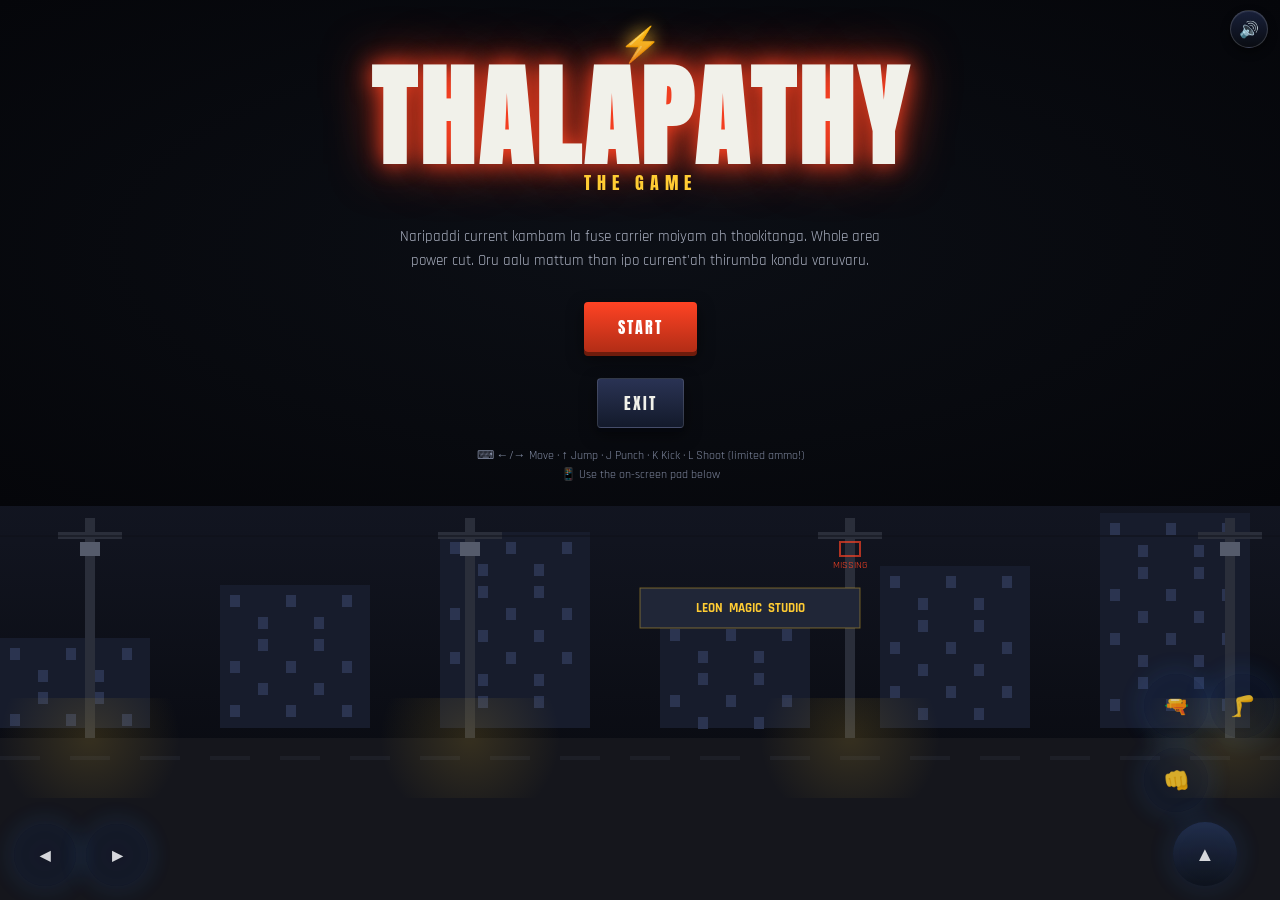
==== index.html @ 19dfa0ad "Add files via upload" ====
<!DOCTYPE html>
<html lang="en">
<head>
<meta charset="UTF-8" />
<meta name="viewport" content="width=device-width, initial-scale=1, maximum-scale=5, user-scalable=yes, viewport-fit=cover" />
<meta name="apple-mobile-web-app-capable" content="yes" />
<meta name="apple-mobile-web-app-status-bar-style" content="black-translucent" />
<meta name="apple-mobile-web-app-title" content="THALAPATHY" />
<meta name="theme-color" content="#0b0e14" />
<title>THALAPATHY — The Game</title>
<link rel="preconnect" href="https://fonts.googleapis.com">
<link href="https://fonts.googleapis.com/css2?family=Anton&family=Rajdhani:wght@500;600;700&display=swap" rel="stylesheet">
<link rel="stylesheet" href="style.css" />
</head>
<body>

<div id="game-wrap">

  <canvas id="game-canvas"></canvas>

  <button id="btn-mute" class="mute-btn" aria-label="Toggle Sound">🔊</button>

  <!-- ===================== TOP HUD (in-game) ===================== -->
  <div id="hud" class="hidden">
    <div class="hud-top">
      <div class="health-block">
        <div class="hud-label">HERO</div>
        <div class="health-bar"><div id="player-health" class="health-fill"></div></div>
        <div class="hud-label ammo-label">AMMO</div>
        <div id="ammo-pips" class="ammo-pips"></div>
      </div>
      <div class="mission-block">
        <div class="hud-label" id="level-label">LEVEL 1 / 5 — NARIPADDI STREET</div>
        <div class="hud-label" id="kill-label">TARGETS DOWN: 0 / 5</div>
        <div class="hud-label" id="wave-hud">WAVE: 1 &nbsp; MODE: CAMPAIGN</div>
          <div class="hud-label score-label" id="score-label">SCORE: 0</div>
          <div class="hud-label" id="current-status">CURRENT: OFF</div>
      </div>
    </div>
    <div id="boss-health-wrap" class="hidden">
      <div class="hud-label boss-label" id="boss-name">??? — THE FUSE THIEF</div>
      <div class="health-bar boss-bar"><div id="boss-health" class="health-fill boss-fill"></div></div>
    </div>
    <div id="combo-toast" class="combo-toast hidden"></div>
  </div>

  <!-- ===================== STORY OVERLAY ===================== -->
  <div id="story-overlay" class="overlay hidden">
    <div class="story-box">
      <div class="story-eyebrow" id="story-eyebrow">SALEM · NARIPADDI</div>
      <div class="story-text" id="story-text"></div>
      <button id="story-continue" class="btn-primary">CONTINUE ▸</button>
    </div>
  </div>

  <!-- ===================== START SCREEN ===================== -->
  <div id="start-screen" class="overlay">
    <div class="menu-photo-wrap">
      <img src="assets/menu-photo.png" alt="Thalapathy Main Menu" class="menu-photo" onerror="this.style.display='none'" />
    </div>
    <div class="title-wrap">
      <div class="title-spark">⚡</div>
      <h1 class="game-title">THALAPATHY</h1>
      <div class="game-subtitle">THE GAME</div>
    </div>
    <p class="lore-text">
      Naripaddi current kambam la fuse carrier moiyam ah thookitanga.
      Whole area power cut. Oru aalu mattum than ipo current'ah thirumba kondu varuvaru.
    </p>
    <button id="start-btn" class="btn-primary btn-glow">START</button>
    <div class="btn-row" style="margin-top:12px;">
      <button id="exit-btn" class="btn-secondary">EXIT</button>
    </div>
    <div class="controls-hint">
      <span>⌨ ←/→ Move · ↑ Jump · J Punch · K Kick · L Shoot (limited ammo!)</span>
      <span>📱 Use the on-screen pad below</span>
    </div>
  </div>

  <!-- ===================== LEVEL COMPLETE ===================== -->

  <!-- ===================== OPTIONS OVERLAY (dynamically shown) ===================== -->
  <div id="options-overlay" class="overlay hidden">
    <h2 class="screen-title">OPTIONS</h2>
    <div style="max-width:420px; text-align:left;">
      <div style="margin-bottom:8px;">
        <label style="display:flex;align-items:center;gap:10px;"><input id="opt-music-toggle" type="checkbox" checked/> Music</label>
      </div>
      <div style="margin-bottom:8px;">
        <label style="display:flex;align-items:center;gap:10px;"><input id="opt-sfx-toggle" type="checkbox" checked/> SFX</label>
      </div>
      <div style="display:flex;gap:8px;justify-content:center;margin-top:12px;">
        <button id="options-close" class="btn-primary">CLOSE</button>
        <button id="options-reset" class="btn-secondary">RESET PROGRESS</button>
      </div>
    </div>
  </div>
  <div id="level-complete-screen" class="overlay hidden">
    <h2 class="screen-title">AREA CLEARED</h2>
    <p class="screen-text" id="level-complete-text"></p>
    <p class="screen-stats" id="level-complete-stats"></p>
    <button id="next-level-btn" class="btn-primary">CONTINUE ▸</button>
  </div>

  <!-- ===================== VICTORY ===================== -->
  <div id="victory-screen" class="overlay hidden">
    <div class="title-spark">⚡</div>
    <h2 class="screen-title win-title">POWER RESTORED</h2>
    <p class="screen-text">
      Fuse carrier recovered. Current kambam back online. Naripaddi has its hero again.
    </p>
    <p class="screen-stats" id="victory-stats"></p>
    <div class="btn-row">
      <button id="restart-btn" class="btn-primary">PLAY AGAIN</button>
      <button id="endless-btn" class="btn-secondary btn-glow">ENDLESS MODE ▸</button>
        <button id="victory-menu-btn" class="btn-secondary">MAIN MENU</button>
    </div>
  </div>

  <!-- ===================== MISSION COMPLETE (after boss) ===================== -->
  <div id="mission-complete-screen" class="overlay hidden">
    <h2 class="screen-title">MISSION COMPLETE</h2>
    <p class="screen-text">You defeated the boss.</p>
    <div class="btn-row">
      <button id="mission-exit-btn" class="btn-secondary">EXIT</button>
      <button id="mission-wave-btn" class="btn-primary">WAVE MODE ▸</button>
    </div>
  </div>

  <!-- ===================== GAME OVER ===================== -->
  <div id="gameover-screen" class="overlay hidden">
    <h2 class="screen-title lose-title">KNOCKED OUT</h2>
    <p class="screen-text" id="gameover-text">The street wins this round...</p>
    <p class="screen-stats" id="gameover-stats"></p>
    <div class="btn-row" id="gameover-story-buttons">
      <button id="retry-btn" class="btn-primary">RETRY LEVEL</button>
      <button id="menu-btn-story" class="btn-secondary">MAIN MENU</button>
    </div>
    <div class="btn-row hidden" id="gameover-endless-buttons">
      <button id="retry-endless-btn" class="btn-primary">RETRY ENDLESS</button>
      <button id="menu-btn-endless" class="btn-secondary">MAIN MENU</button>
    </div>
  </div>

  <!-- ===================== TOUCH CONTROLS ===================== -->
  <div id="touch-controls">
    <div class="pad-side pad-left">
      <button class="pad-btn move-btn" id="btn-left" aria-label="Move Left">◂</button>
      <button class="pad-btn move-btn" id="btn-right" aria-label="Move Right">▸</button>
    </div>
    <div class="pad-side pad-right">
      <button class="pad-btn action-btn shoot-btn" id="btn-shoot" aria-label="Shoot">🔫</button>
      <button class="pad-btn action-btn kick-btn" id="btn-kick" aria-label="Kick">🦵</button>
      <button class="pad-btn action-btn punch-btn" id="btn-punch" aria-label="Punch">👊</button>
      <button class="pad-btn action-btn jump-btn" id="btn-jump" aria-label="Jump">▲</button>
    </div>
  </div>

</div>

<script src="game.js"></script>
</body>
</html>
---- style.css ----
/* ===================================================================
   GOAT — Power of the Streets
   Palette: #0b0e14 night street / #ff4324 action red / #ffcc33 spark yellow
            #1c2541 steel panel / #f1f1ea off-white / #6e0b14 boss red
   Display face: Anton (cinematic poster) · UI/body: Rajdhani (techy/condensed)
=================================================================== */

:root{
  --bg: #0b0e14;
  --panel: #131a2bcc;
  --panel-solid: #131a2b;
  --accent: #ff4324;
  --accent-dim: #b22d16;
  --spark: #ffcc33;
  --ink: #f1f1ea;
  --ink-dim: #aab0c0;
  --boss: #b8121f;
  --green: #46c66a;
}

*{ box-sizing: border-box; -webkit-tap-highlight-color: transparent; }
html,body{ margin:0; padding:0; height:100%; background:#000; overflow:hidden; }
body{
  font-family: 'Rajdhani', sans-serif;
  color: var(--ink);
  user-select:none;
}

#game-wrap{
  position:relative;
  width:100vw;
  height:100vh;
  background:var(--bg);
  overflow:hidden;
}

#game-canvas{
  position:absolute;
  top:0; left:0;
  width:100%;
  height:100%;
  display:block;
  image-rendering: -webkit-optimize-contrast;
}

.hidden{ display:none !important; }

/* ===================== MUTE BUTTON ===================== */
.mute-btn{
  position:absolute;
  top:10px; right:12px;
  width:38px; height:38px;
  border-radius:50%;
  border:1px solid #ffffff2a;
  background: linear-gradient(180deg,#1c2541dd,#0b0e14dd);
  color:#fff;
  font-size:16px;
  display:flex; align-items:center; justify-content:center;
  cursor:pointer;
  z-index:30;
  box-shadow: 0 4px 10px #00000077, inset 0 1px 0 #ffffff14;
}
.mute-btn:active{ transform: scale(0.92); }

/* ===================== HUD ===================== */
#hud{
  position:absolute;
  top:0; left:0; right:0;
  padding: 10px 14px;
  pointer-events:none;
  z-index:5;
}
.hud-top{
  display:flex;
  justify-content:space-between;
  align-items:flex-start;
  gap:14px;
}
.hud-label{
  font-size:11px;
  letter-spacing:1.5px;
  font-weight:700;
  color:var(--ink-dim);
  text-shadow: 0 1px 3px #000;
  margin-bottom:3px;
}
.health-block{ min-width:160px; }
.mission-block{ text-align:right; }
.health-bar{
  width:180px; height:14px;
  background:#000a;
  border:1px solid #ffffff33;
  border-radius:3px;
  overflow:hidden;
  box-shadow: inset 0 0 6px #000;
}
.health-fill{
  height:100%; width:100%;
  background: linear-gradient(90deg, var(--accent-dim), var(--accent));
  transition: width .25s ease-out;
}
.ammo-label{ margin-top:6px; }
.ammo-pips{ display:flex; gap:4px; }
.pip, .ammo-pip{
  width:11px; height:15px;
  border-radius:2px;
  background:#ffffff14;
  border:1px solid #ffffff2a;
  transition: background .15s, box-shadow .15s;
}
.pip.filled, .ammo-pip.filled{
  background: linear-gradient(180deg, var(--spark), #cf9c1f);
  box-shadow: 0 0 6px var(--spark);
  border-color:#ffe07a;
}
.score-label{ color: var(--spark); margin-top:2px; }
.combo-toast{
  position:absolute;
  top:64px; left:50%;
  transform: translateX(-50%) scale(0.8);
  font-family:'Anton', sans-serif;
  font-size:20px;
  letter-spacing:2px;
  color: var(--spark);
  text-shadow: 0 0 14px #ffcc33aa, 0 2px 4px #000;
  opacity:0;
  pointer-events:none;
}
.combo-toast.pop{
  animation: comboPop 0.9s ease-out;
}
@keyframes comboPop{
  0%{ opacity:0; transform: translateX(-50%) scale(0.6) translateY(6px); }
  18%{ opacity:1; transform: translateX(-50%) scale(1.12) translateY(0); }
  70%{ opacity:1; transform: translateX(-50%) scale(1) translateY(0); }
  100%{ opacity:0; transform: translateX(-50%) scale(1) translateY(-10px); }
}
#boss-health-wrap{
  margin-top:8px;
  text-align:center;
}
.boss-label{ color: #ffb3a8; text-align:center; font-size:13px; letter-spacing:2px; }
.boss-bar{ width:min(420px,80vw); margin:0 auto; height:16px; border-color:#ff7a6a55; }
.boss-fill{ background: linear-gradient(90deg,#5a0008,var(--boss)); }

/* ===================== OVERLAYS ===================== */
.overlay{
  position:absolute; inset:0;
  display:flex; flex-direction:column;
  align-items:center; justify-content:center;
  text-align:center;
  background: radial-gradient(ellipse at center, #0b0e14ee 0%, #05060a 100%);
  z-index:20;
  padding: 24px;
  gap:14px;  
  position:relative;
  overflow:hidden;
  overflow-y: auto;
  -webkit-overflow-scrolling: touch;
}
.menu-photo-wrap{
  position:absolute;
  inset:0;
  opacity:0.35;
  pointer-events:none;
}
.menu-photo{
  width:100%;
  height:100%;
  object-fit:cover;
  filter: brightness(0.4) saturate(0.75) contrast(1.1);
}

.title-wrap{ display:flex; flex-direction:column; align-items:center; }
.title-spark{
  font-size:34px;
  color: var(--spark);
  text-shadow: 0 0 18px var(--spark);
  animation: flicker 2.4s infinite;
}
@keyframes flicker{
  0%,100%{ opacity:1; }
  42%{ opacity:1; }
  44%{ opacity:.3; }
  46%{ opacity:1; }
  70%{ opacity:.5; }
  72%{ opacity:1; }
}
.game-title{
  font-family:'Anton', sans-serif;
  font-size: clamp(56px, 14vw, 110px);
  letter-spacing: 4px;
  margin: 0;
  line-height:0.9;
  color: var(--ink);
  text-shadow: 0 0 22px var(--accent), 0 0 50px var(--accent-dim);
}
.game-subtitle{
  font-family:'Anton', sans-serif;
  font-size: clamp(13px,3vw,18px);
  letter-spacing: 6px;
  color: var(--spark);
  margin-top:2px;
}
.lore-text{
  max-width: 520px;
  font-size:15px;
  line-height:1.6;
  color: var(--ink-dim);
}
.controls-hint{
  display:flex; flex-direction:column; gap:4px;
  font-size:12px; color:#8089a0;
  margin-top:6px;
}

.screen-title{
  font-family:'Anton', sans-serif;
  font-size: clamp(34px,8vw,56px);
  letter-spacing:3px;
  margin:0;
  color: var(--spark);
  text-shadow: 0 0 20px #ffcc3355;
}
.win-title{ color:#9dffb0; text-shadow:0 0 24px #46c66a88; }
.lose-title{ color:#ff7a6a; text-shadow:0 0 24px #b8121f88; }
.screen-text{
  max-width:480px;
  font-size:15px;
  color: var(--ink-dim);
  line-height:1.6;
}

/* Buttons */
.btn-primary{
  font-family:'Anton', sans-serif;
  font-size:16px;
  letter-spacing:2px;
  padding: 13px 34px;
  background: linear-gradient(180deg, var(--accent), var(--accent-dim));
  color:#fff;
  border:none;
  border-radius:4px;
  cursor:pointer;
  box-shadow: 0 4px 0 #6e1c0c, 0 6px 16px #00000088;
  transition: transform .08s ease;
  -webkit-tap-highlight-color: transparent;
}
.btn-primary:active{ transform: translateY(3px); box-shadow:0 1px 0 #6e1c0c; }
.btn-glow{ animation: pulseGlow 1.8s infinite; }
@keyframes pulseGlow{
  0%,100%{ box-shadow: 0 4px 0 #6e1c0c, 0 6px 16px #00000088, 0 0 0 #ff432300; }
  50%{ box-shadow: 0 4px 0 #6e1c0c, 0 6px 16px #00000088, 0 0 26px #ff4324aa; }
}

.btn-row{ display:flex; gap:12px; flex-wrap:wrap; justify-content:center; }
.btn-secondary{
  font-family:'Anton', sans-serif;
  font-size:14px;
  letter-spacing:2px;
  padding: 12px 26px;
  background: linear-gradient(180deg, #2a3354, #131a2b);
  color: var(--ink);
  border: 1px solid #ffffff22;
  border-radius:4px;
  cursor:pointer;
  box-shadow: 0 4px 0 #05070d, 0 6px 16px #00000088;
  transition: transform .08s ease;
  -webkit-tap-highlight-color: transparent;
}
.btn-secondary:active{ transform: translateY(3px); box-shadow:0 1px 0 #05070d; }
.screen-stats{
  font-size:13px;
  letter-spacing:1px;
  color: var(--spark);
  margin-top:-6px;
  font-weight:700;
}

/* ===================== STORY OVERLAY ===================== */
#story-overlay{ background: #000000aa; justify-content:flex-end; padding-bottom: 110px; }
.story-box{
  background: var(--panel);
  border-left: 4px solid var(--accent);
  border-radius: 6px;
  padding: 16px 20px;
  max-width: 560px;
  width: 90%;
  text-align:left;
  backdrop-filter: blur(3px);
}
.story-eyebrow{
  font-size:11px; letter-spacing:3px; color:var(--spark); font-weight:700; margin-bottom:6px;
}
.story-text{
  font-size:16px; line-height:1.55; color:var(--ink); margin-bottom:12px; font-weight:600;
}
#story-continue{ padding:8px 22px; font-size:13px; }

/* ===================== TOUCH CONTROLS ===================== */
#touch-controls{
  position:absolute;
  bottom:0; left:0; right:0;
  display:flex;
  justify-content:space-between;
  align-items:flex-end;
  padding: 0 14px 14px;
  z-index:10;
  pointer-events:none;
  transition: opacity 0.3s ease;
}
.pad-side{ display:flex; gap:10px; pointer-events:auto; }
.pad-right{ display:grid; grid-template-columns: 56px 56px; gap:10px; align-items:end; }
.pad-btn{
  width:64px; height:64px;
  border-radius:50%;
  border: none;
  background: rgba(20,40,80,0.14);
  color:#fff;
  font-size:20px;
  font-weight:700;
  display:flex; align-items:center; justify-content:center;
  touch-action:none;
  position:relative;
  transition: transform .08s ease, background .12s ease, box-shadow .12s ease;
  will-change: transform;
  -webkit-user-select: none;
  user-select: none;
}
.pad-btn::before{
  content:'';
  position:absolute; inset:0; border-radius:50%;
  box-shadow: 0 0 24px 6px rgba(60,140,255,0.12), 0 0 40px 10px rgba(60,140,255,0.06) inset;
  transition: box-shadow .12s ease, transform .12s ease;
}
.pad-btn:active, .pad-btn.active-touch{
  transform: scale(0.92);
  background: rgba(40,100,255,0.18);
}
.pad-btn.active-touch::before{ box-shadow: 0 0 32px 10px rgba(60,140,255,0.28), 0 0 54px 14px rgba(60,140,255,0.12); }
.jump-btn{ grid-column: 1 / 3; justify-self:center; background:linear-gradient(180deg,#23304f,#0b0e14); }
.shoot-btn{ border-color:#ffcc3355; }
.move-btn{ width:62px; height:62px; font-size:26px; }

/* ===================== RESPONSIVE DESIGN ===================== */

/* MOBILE (< 480px) */
@media (max-width: 479px){
  #hud{
    padding: 8px 10px;
  }
  .hud-top{
    flex-direction: column;
    gap: 8px;
  }
  .health-block{ 
    min-width: auto;
    max-width: 140px;
  }
  .mission-block{ 
    text-align: left;
    width: 100%;
  }
  .hud-label{
    font-size: 9px;
    letter-spacing: 1px;
  }
  .health-bar{ 
    width: 100px;
    height: 12px;
  }
  .ammo-pips{ gap: 3px; }
  .pip{ 
    width: 8px; 
    height: 12px; 
  }
  .mute-btn{ 
    width: 32px; 
    height: 32px; 
    font-size: 14px; 
    top: 6px; 
    right: 6px; 
  }
  .combo-toast{
    font-size: 16px;
    top: 50px;
  }
  .boss-bar{ 
    width: min(200px, 85vw);
    height: 14px;
  }
  .boss-label{ 
    font-size: 11px;
    letter-spacing: 1px;
  }

  /* Touch controls for mobile */
  #touch-controls{
    padding: 0 8px 8px;
  }
  .pad-btn{ 
    width: 48px; 
    height: 48px; 
    font-size: 16px;
  }
  .move-btn{ 
    width: 48px; 
    height: 48px;
  }
  .pad-right{
    grid-template-columns: 48px 48px;
    gap: 8px;
  }
  
  /* UI elements for mobile */
  .game-title{
    font-size: clamp(40px, 12vw, 70px);
  }
  .game-subtitle{
    font-size: clamp(11px, 2.5vw, 14px);
  }
  .lore-text{
    max-width: 100%;
    font-size: 13px;
  }
  .controls-hint{
    font-size: 10px;
  }
  .btn-primary, .btn-secondary{
    font-size: 14px;
    padding: 11px 24px;
  }
  .btn-primary{
    letter-spacing: 1px;
  }
  .screen-title{
    font-size: clamp(28px, 7vw, 44px);
  }
  .story-box{
    max-width: 95%;
    padding: 12px 16px;
  }
  .story-text{
    font-size: 14px;
  }
}

/* TABLET (480px - 899px) */
@media (min-width: 480px) and (max-width: 899px){
  #hud{
    padding: 10px 12px;
  }
  .hud-top{
    flex-direction: row;
    gap: 12px;
  }
  .health-block{ 
    min-width: 140px;
  }
  .mission-block{ 
    text-align: center;
    flex: 1;
  }
  .hud-label{
    font-size: 10px;
    letter-spacing: 1.2px;
  }
  .health-bar{ 
    width: 140px;
    height: 13px;
  }
  .pip{ 
    width: 9px; 
    height: 13px; 
  }
  .mute-btn{ 
    width: 36px; 
    height: 36px; 
    font-size: 15px;
    top: 8px;
    right: 8px;
  }
  .combo-toast{
    font-size: 18px;
  }
  .boss-bar{ 
    width: min(300px, 75vw);
    height: 15px;
  }

  /* Touch controls for tablet */
  #touch-controls{
    padding: 0 12px 12px;
  }
  .pad-btn{ 
    width: 56px; 
    height: 56px; 
    font-size: 19px;
  }
  .move-btn{ 
    width: 56px; 
    height: 56px;
  }
  .pad-right{
    grid-template-columns: 56px 56px;
    gap: 10px;
  }

  /* UI elements for tablet */
  .game-title{
    font-size: clamp(48px, 12vw, 88px);
  }
  .screen-title{
    font-size: clamp(32px, 8vw, 50px);
  }
  .lore-text{
    max-width: 480px;
    font-size: 14px;
  }
  .controls-hint{
    font-size: 11px;
  }
  .story-box{
    max-width: 520px;
  }
}

/* DESKTOP / PC (900px+) */
@media (min-width: 900px){
  #touch-controls{ 
    opacity: 0.85; 
  }
  
  #hud{
    padding: 12px 16px;
  }
  .hud-top{
    gap: 16px;
  }
  .health-block{ 
    min-width: 180px;
  }
  .health-bar{ 
    width: 180px;
    height: 14px;
  }
  .pip{ 
    width: 11px; 
    height: 15px; 
  }
  .mute-btn{ 
    width: 38px; 
    height: 38px;
    top: 10px;
    right: 12px;
  }
  .boss-bar{ 
    width: min(420px, 80vw);
  }

  /* Touch controls for desktop (less prominent) */
  .pad-btn{ 
    width: 64px; 
    height: 64px; 
    font-size: 20px;
  }
  .move-btn{ 
    width: 62px; 
    height: 62px;
  }

  /* UI elements for desktop */
  .game-title{
    font-size: clamp(56px, 14vw, 110px);
  }
  .game-subtitle{
    font-size: clamp(13px, 3vw, 18px);
  }
  .lore-text{
    max-width: 520px;
    font-size: 15px;
  }
  .controls-hint{
    font-size: 12px;
  }
  .btn-primary, .btn-secondary{
    font-size: 16px;
  }
  .screen-title{
    font-size: clamp(34px, 8vw, 56px);
  }
  .story-box{
    max-width: 560px;
  }
  .story-text{
    font-size: 16px;
  }
}

/* Landscape mode adjustments (tablets/phones in landscape) */
@media (max-height: 600px) and (orientation: landscape){
  #hud{
    padding: 6px 10px;
  }
  .hud-label{
    font-size: 8px;
  }
  .health-bar{
    height: 10px;
  }
  .combo-toast{
    top: 40px;
    font-size: 14px;
  }
  .overlay{
    padding: 12px;
    gap: 8px;
  }
  .game-title{
    font-size: clamp(32px, 8vw, 56px);
  }
  .lore-text{
    font-size: 12px;
  }
  .btn-primary, .btn-secondary{
    padding: 10px 20px;
    font-size: 13px;
  }
}

/* Very large screens (1920px+) */
@media (min-width: 1920px){
  #hud{
    padding: 16px 20px;
  }
  .hud-label{
    font-size: 12px;
  }
  .health-bar{ 
    width: 220px;
    height: 16px;
  }
  .pip{ 
    width: 13px; 
    height: 17px; 
  }
  .mute-btn{
    width: 44px;
    height: 44px;
    font-size: 18px;
  }
  .game-title{
    font-size: 120px;
  }
  .screen-title{
    font-size: 64px;
  }
  .lore-text{
    font-size: 16px;
  }
  .story-text{
    font-size: 18px;
  }
}
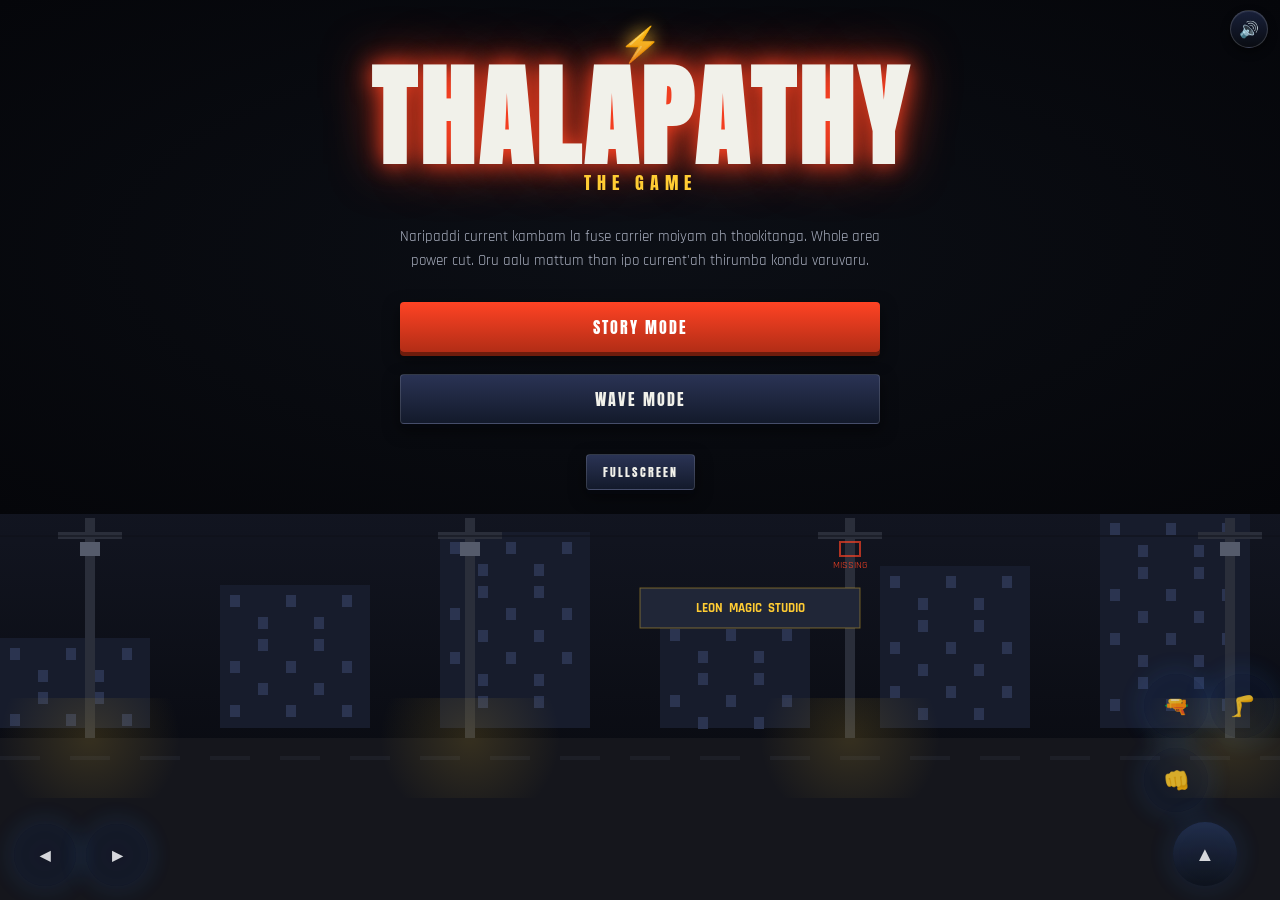
==== commit 14f1dbc6: "Add files via upload" ====
--- a/index.html
+++ b/index.html
@@ -30,7 +30,7 @@
         <div id="ammo-pips" class="ammo-pips"></div>
       </div>
       <div class="mission-block">
-        <div class="hud-label" id="level-label">LEVEL 1 / 5 — NARIPADDI STREET</div>
+        <div class="hud-label" id="level-label">LEVEL 1 / 10 — NARIPADDI STREET</div>
         <div class="hud-label" id="kill-label">TARGETS DOWN: 0 / 5</div>
         <div class="hud-label" id="wave-hud">WAVE: 1 &nbsp; MODE: CAMPAIGN</div>
           <div class="hud-label score-label" id="score-label">SCORE: 0</div>
@@ -38,7 +38,7 @@
       </div>
     </div>
     <div id="boss-health-wrap" class="hidden">
-      <div class="hud-label boss-label" id="boss-name">??? — THE FUSE THIEF</div>
+      <div class="hud-label boss-label" id="boss-name">??? — THE BOSS</div>
       <div class="health-bar boss-bar"><div id="boss-health" class="health-fill boss-fill"></div></div>
     </div>
     <div id="combo-toast" class="combo-toast hidden"></div>
@@ -53,7 +53,7 @@
     </div>
   </div>
 
-  <!-- ===================== START SCREEN ===================== -->
+  <!-- ===================== START SCREEN (MAIN MENU) - Simplified ===================== -->
   <div id="start-screen" class="overlay">
     <div class="menu-photo-wrap">
       <img src="assets/menu-photo.png" alt="Thalapathy Main Menu" class="menu-photo" onerror="this.style.display='none'" />
@@ -67,19 +67,19 @@
       Naripaddi current kambam la fuse carrier moiyam ah thookitanga.
       Whole area power cut. Oru aalu mattum than ipo current'ah thirumba kondu varuvaru.
     </p>
-    <button id="start-btn" class="btn-primary btn-glow">START</button>
-    <div class="btn-row" style="margin-top:12px;">
-      <button id="exit-btn" class="btn-secondary">EXIT</button>
+
+    <div class="btn-row" style="width:100%; max-width:480px; margin-bottom:8px;">
+      <button id="menu-story-btn" class="btn-primary btn-glow" style="flex:1; margin:0;" onclick="showScreen(null); startLevel(0);">STORY MODE</button>
     </div>
-    <div class="controls-hint">
-      <span>⌨ ←/→ Move · ↑ Jump · J Punch · K Kick · L Shoot (limited ammo!)</span>
-      <span>📱 Use the on-screen pad below</span>
+
+    <div class="btn-row" style="width:100%; max-width:480px; margin-bottom:8px;">
+      <button id="menu-wave-btn" class="btn-secondary" style="flex:1; margin:0;" onclick="showScreen(null); startEndless();">WAVE MODE</button>
     </div>
+
+    <button id="menu-fullscreen-btn" class="btn-secondary" style="margin-top:8px; font-size:12px; padding:8px 16px;" onclick="toggleFullscreen();">FULLSCREEN</button>
   </div>
 
-  <!-- ===================== LEVEL COMPLETE ===================== -->
-
-  <!-- ===================== OPTIONS OVERLAY (dynamically shown) ===================== -->
+  <!-- ===================== OPTIONS OVERLAY ===================== -->
   <div id="options-overlay" class="overlay hidden">
     <h2 class="screen-title">OPTIONS</h2>
     <div style="max-width:420px; text-align:left;">
@@ -95,6 +95,8 @@
       </div>
     </div>
   </div>
+
+  <!-- ===================== LEVEL COMPLETE ===================== -->
   <div id="level-complete-screen" class="overlay hidden">
     <h2 class="screen-title">AREA CLEARED</h2>
     <p class="screen-text" id="level-complete-text"></p>
@@ -102,30 +104,37 @@
     <button id="next-level-btn" class="btn-primary">CONTINUE ▸</button>
   </div>
 
-  <!-- ===================== VICTORY ===================== -->
-  <div id="victory-screen" class="overlay hidden">
-    <div class="title-spark">⚡</div>
-    <h2 class="screen-title win-title">POWER RESTORED</h2>
-    <p class="screen-text">
-      Fuse carrier recovered. Current kambam back online. Naripaddi has its hero again.
-    </p>
-    <p class="screen-stats" id="victory-stats"></p>
+  <!-- ===================== MISSION COMPLETE (after boss) ===================== -->
+  <div id="mission-complete-screen" class="overlay hidden">
+    <h2 class="screen-title">MISSION COMPLETE</h2>
+    <p class="screen-text">The fuse carrier is recovered. The current kambam is online. Naripaddi has power again!</p>
     <div class="btn-row">
-      <button id="restart-btn" class="btn-primary">PLAY AGAIN</button>
-      <button id="endless-btn" class="btn-secondary btn-glow">ENDLESS MODE ▸</button>
-        <button id="victory-menu-btn" class="btn-secondary">MAIN MENU</button>
+      <button id="mission-exit-btn" class="btn-secondary">MAIN MENU</button>
+      <button id="mission-wave-btn" class="btn-primary">WAVE MODE ▸</button>
     </div>
   </div>
 
-  <!-- ===================== MISSION COMPLETE (after boss) ===================== -->
-  <div id="mission-complete-screen" class="overlay hidden">
-    <h2 class="screen-title">MISSION COMPLETE</h2>
-    <p class="screen-text">You defeated the boss.</p>
-    <div class="btn-row">
-      <button id="mission-exit-btn" class="btn-secondary">EXIT</button>
-      <button id="mission-wave-btn" class="btn-primary">WAVE MODE ▸</button>
-    </div>
+  <!-- ===================== VICTORY ===================== -->
+<div id="victory-screen" class="overlay hidden">
+  <div class="title-spark">⚡</div>
+  <h2 class="screen-title win-title">POWER RESTORED</h2>
+  <p class="screen-text">
+    The fuse carrier recovered. Current kambam back online. Naripaddi is safe again. You are the hero!
+  </p>
+  <p class="screen-stats" id="victory-stats"></p>
+  
+  <!-- Campaign mode buttons -->
+  <div class="btn-row" id="victory-buttons">
+    <button id="restart-btn" class="btn-primary">PLAY AGAIN</button>
+    <button id="victory-menu-btn" class="btn-secondary">MAIN MENU</button>
   </div>
+  
+  <!-- Try other modes -->
+  <div class="btn-row" style="margin-top:8px;">
+    <button id="victory-defense-btn" class="btn-secondary">WAVE DEFENSE</button>
+    <button id="victory-survival-btn" class="btn-secondary">SURVIVAL</button>
+  </div>
+</div>
 
   <!-- ===================== GAME OVER ===================== -->
   <div id="gameover-screen" class="overlay hidden">
@@ -159,5 +168,25 @@
 </div>
 
 <script src="game.js"></script>
+<script>
+// Ensure menu buttons attach even if game.js loads slowly or had errors.
+(function attachMenuButtons(){
+  function tryAttach(){
+    const s = document.getElementById('menu-story-btn');
+    const w = document.getElementById('menu-wave-btn');
+    const f = document.getElementById('menu-fullscreen-btn');
+    // check that the functions exist
+    if(window && typeof window.startLevel === 'function' && typeof window.startEndless === 'function' && typeof window.toggleFullscreen === 'function' && typeof window.showScreen === 'function'){
+      if(s) s.addEventListener('click', ()=>{ try{ window.showScreen(null); window.startLevel(0); }catch(e){ console.error(e); } });
+      if(w) w.addEventListener('click', ()=>{ try{ window.showScreen(null); window.startEndless(); }catch(e){ console.error(e); } });
+      if(f) f.addEventListener('click', ()=>{ try{ window.toggleFullscreen(); }catch(e){ console.error(e); } });
+    } else {
+      // retry after short delay
+      setTimeout(tryAttach, 150);
+    }
+  }
+  tryAttach();
+})();
+</script>
 </body>
-</html>+</html>
--- a/style.css
+++ b/style.css
@@ -661,4 +661,4 @@
   .story-text{
     font-size: 18px;
   }
-}+}
